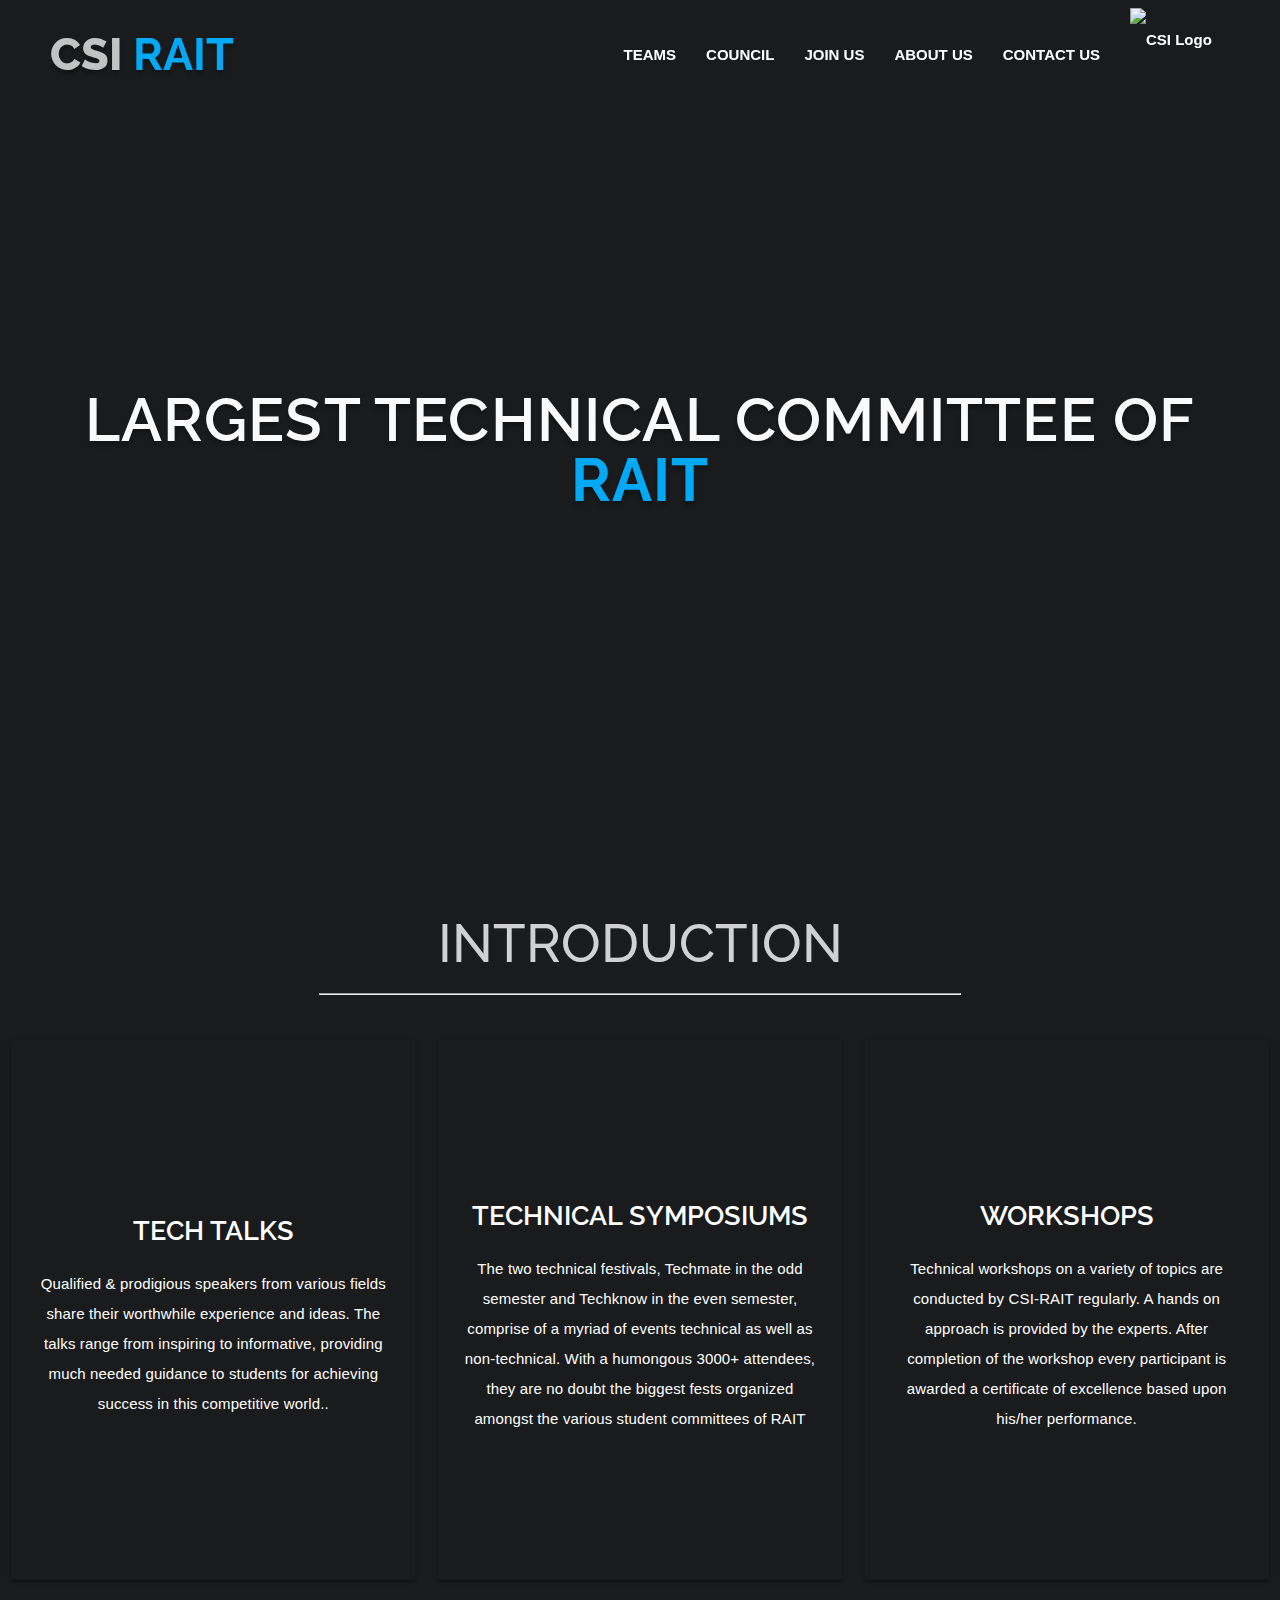
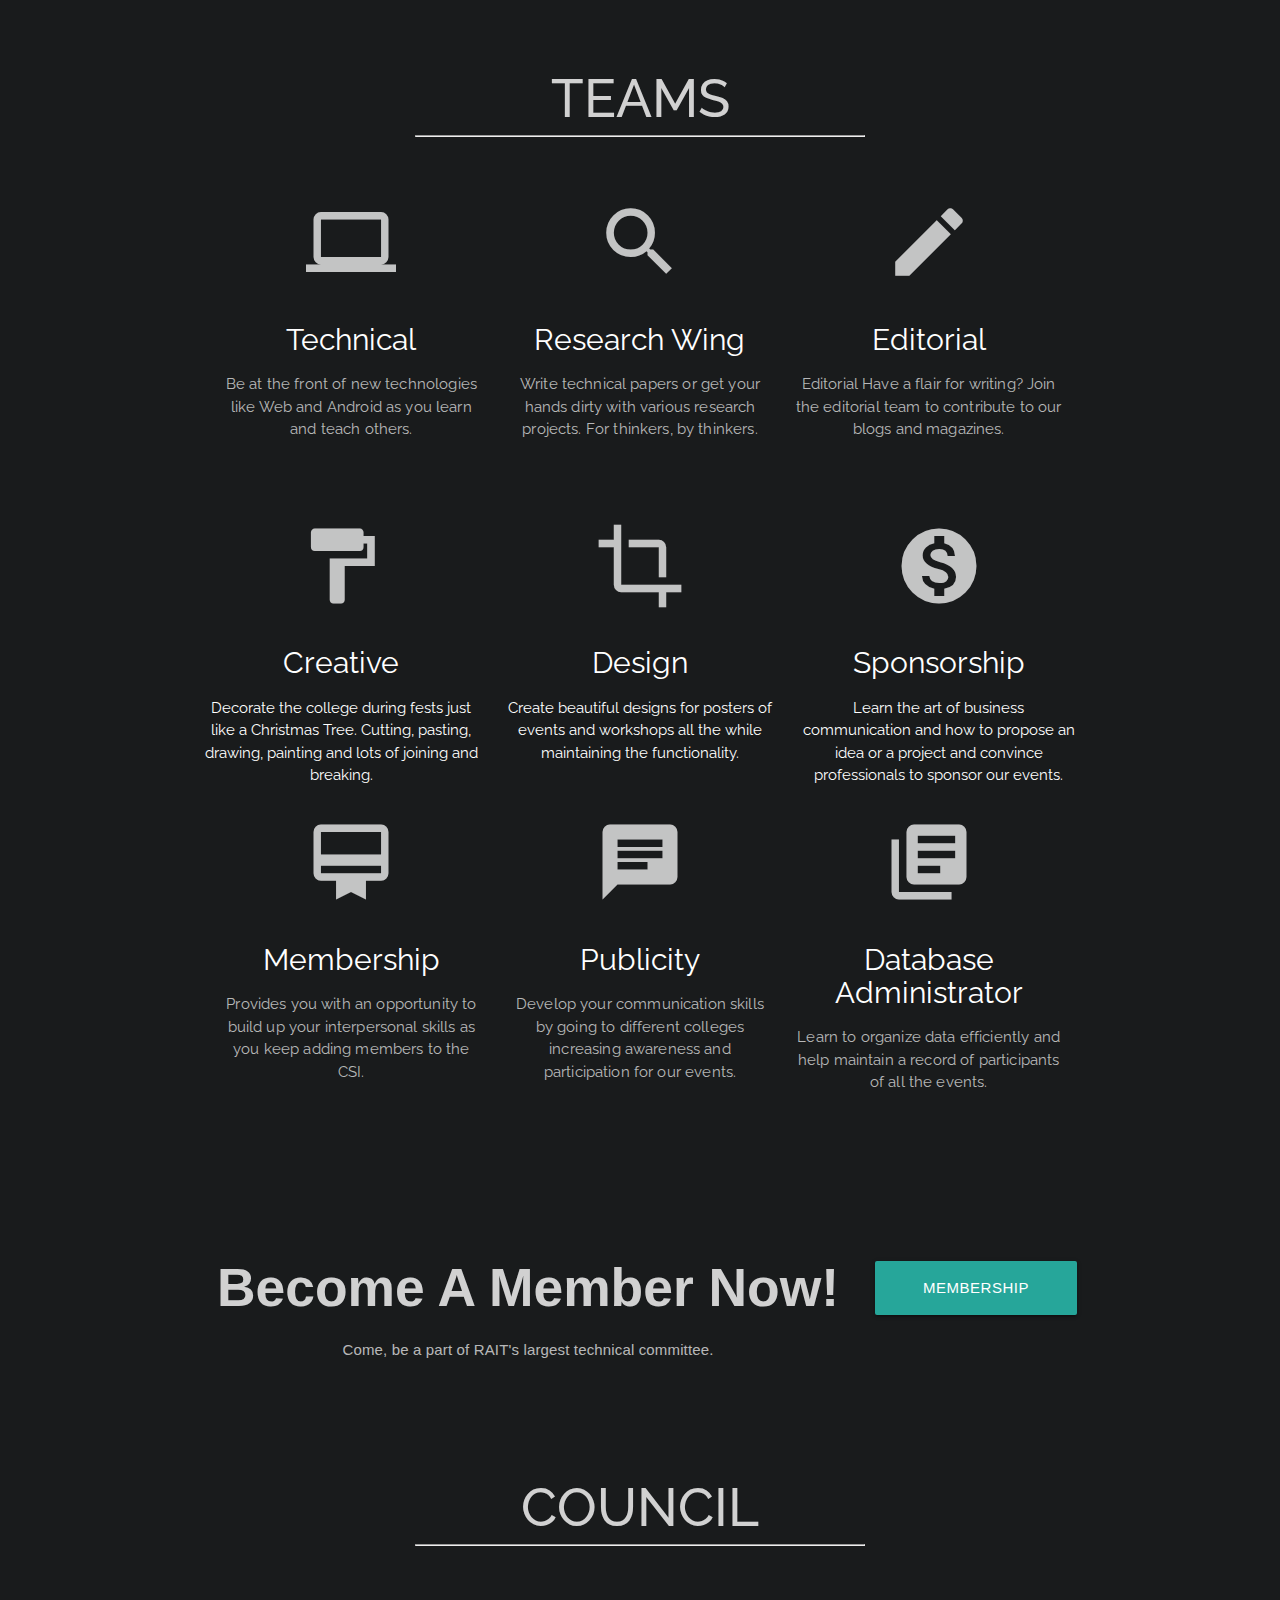
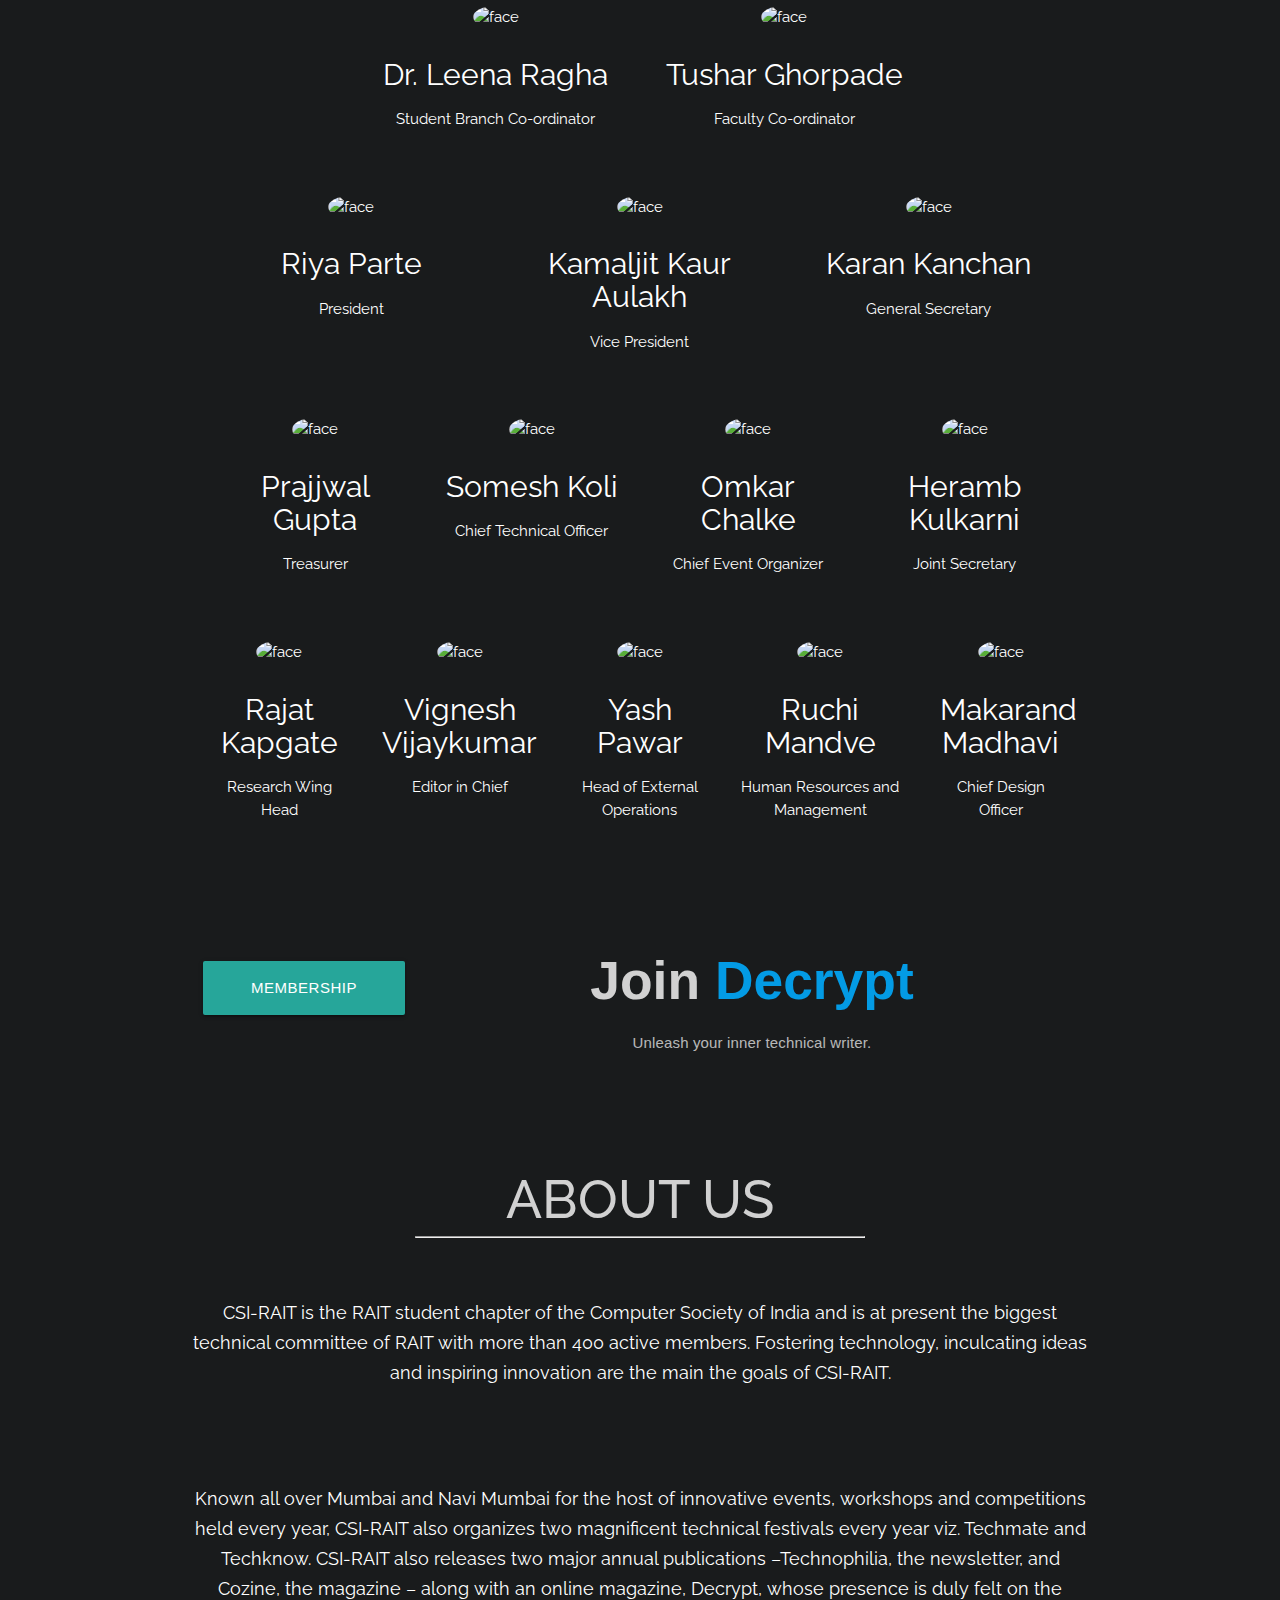
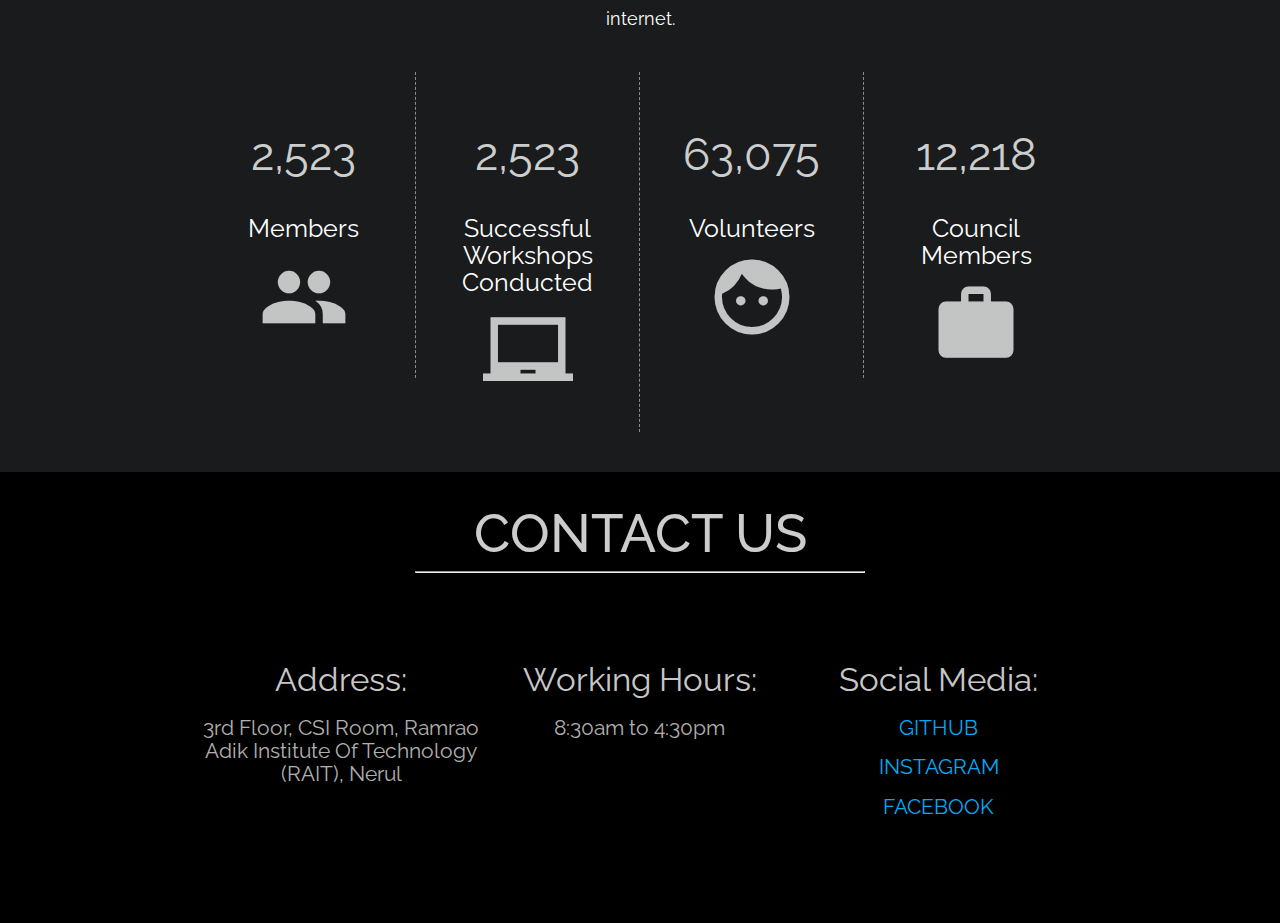
==== public/index.html @ 918a03be "firebase commit" ====
<!DOCTYPE html>
<html lang="en">

<head>
    <meta charset="UTF-8">
    <meta name="viewport" content="width=device-width, initial-scale=1.0">
    <meta http-equiv="X-UA-Compatible" content="ie=edge">
    <meta name="theme-color" content="#191B1C" />
    <title>CSI-RAIT</title>
    <!-- Compiled and minified CSS -->
    <link rel="stylesheet" href="https://cdnjs.cloudflare.com/ajax/libs/materialize/1.0.0/css/materialize.min.css">
    <link href="https://fonts.googleapis.com/css?family=Raleway:300,400,500,600,700,800&display=swap" rel="stylesheet">
    <link rel="stylesheet" href="assets/css/main.css">
    <link href="https://fonts.googleapis.com/icon?family=Material+Icons" rel="stylesheet">
    <link rel="stylesheet" href="https://fonts.googleapis.com/css?family=Tangerine">
</head>

<body>
    <section class="hero valign-wrapper">
        <nav class="navbar">
            <div class="nav-wrapper">
                <a href="#" class="brand-logo">
                    CSI <span class="rait">RAIT</span>
                    <a href="#" data-target="slide-out" class="sidenav-trigger"><i class="material-icons">menu</i></a>                </a>
                <ul id="nav-mobile" class="right hide-on-med-and-down">
                    
                    <li><a href="#TEAMS">TEAMS</a></li>
                    <li><a href="#COUNCIL">COUNCIL</a></li>
                    <li><a href="#MEMBERSHIP">JOIN US</a></li>
                    <li><a href="#ABOUTUS">ABOUT US</a></li>
                    <li><a href="#CONUS">CONTACT US</a></li>
                    
                    <li><a href="#"><img src="https://cdn.discordapp.com/attachments/762682615919542282/762683201515945994/csilogo.png" class="nav-logo responsive-img"
                                alt="CSI Logo"></a></li>
                </ul>
            </div>
        </nav>

        <ul id="slide-out" class="sidenav">
            <li><img class="nav-logo side-logo responsive-img" src="https://cdn.discordapp.com/attachments/762682615919542282/762683201515945994/csilogo.png" alt="csi-logo"></li>
            <li>
                <hr>
            </li>
            <li><a href="#TEAMS">TEAMS</a></li>
            <li><a href="#COUNCIL">COUNCIL</a></li>
            <li><a href="#MEMBERSHIP">JOIN US</a></li>
            <li><a href="#ABOUTUS">ABOUT US</a></li>
            <li><a href="#CONUS">CONTACT US</a></li>
            <li class="nav-footer flow-text center-align">CSI RAIT 2020</li>

        </ul>

        <h1 class="phrase flow-text center-align">LARGEST TECHNICAL COMMITTEE OF <span class="rait">RAIT</span> </h1>
    </section>

    <section class="introduction">
        <div class="row container center-align">
            <h1 class="intro-title">INTRODUCTION</h1>
        </div>
        <hr class="hr">

        <div class="cards">
            <div class="row">
                <div class="col m4 tech-talk">
                    <div class="card darken-1 center-align valign-wrapper">
                        <div class="card-content white-text">
                            <span class="card-title">TECH TALKS</span>
                            <p>Qualified & prodigious speakers from various fields share their worthwhile experience and
                                ideas.
                                The talks range from inspiring to informative, providing much needed guidance to
                                students for
                                achieving success in this competitive world..</p>
                        </div>
                    </div>
                </div>
                <div class="col m4 ts">
                    <div class="card darken-1 center-align valign-wrapper">
                        <div class="card-content white-text">
                            <span class="card-title">TECHNICAL SYMPOSIUMS</span>
                            <p>The two technical festivals, Techmate in the odd semester and Techknow in the even
                                semester,
                                comprise of a myriad of events technical as well as non-technical. With a humongous
                                3000+
                                attendees, they are no doubt the biggest fests organized amongst the various student
                                committees
                                of RAIT</p>
                        </div>
                    </div>
                </div>
                <div class="col m4 workshops">
                    <div class="card darken-1 center-align valign-wrapper">
                        <div class="card-content white-text">
                            <span class="card-title">WORKSHOPS</span>
                            <p>Technical workshops on a variety of topics are conducted by CSI-RAIT regularly. A hands
                                on approach is provided by the experts. After completion of
                                the workshop every participant is awarded a certificate of excellence based upon his/her
                                performance.</p>
                        </div>
                    </div>
                </div>
            </div>
        </div>
    </section>
    <span class="anchor" id="TEAMS"></span>
    <section class="teams">
        <div class="container center-align">
            <h1 class="intro-title"> TEAMS </h1>
            <hr class="hr">

            <div class="row teams-row">
                <div class="col m4 s12 l4">
                    <i class="material-icons large">computer</i>
                    <h3>Technical</h3>
                    <p>Be at the front of new technologies like Web and Android as you learn and teach others.</p>
                </div>
                <div class="col m4 s12 l4">
                    <i class="material-icons large">search</i>
                    <h3>Research Wing</h3>
                    <p>Write technical papers or get your hands dirty with various research projects. For thinkers, by
                        thinkers.</p>
                </div>
                <div class="col m4 s12 l4">
                    <i class="material-icons large">mode_edit</i>
                    <h3>Editorial</h3>
                    <p>Editorial Have a flair for writing? Join the editorial team to contribute to our blogs and
                        magazines.</p>
                </div>
            </div>

            <div class="row">
                <div class="col m4 s12 l4">
                    <i class="material-icons large">format_paint</i>
                    <h3>Creative</h3>
                    Decorate the college during fests just like a Christmas Tree. Cutting, pasting, drawing,
                    painting and lots of joining and breaking.
                </div>
                <div class="col m4 s12 l4">
                    <i class="material-icons large">crop</i>
                    <h3>Design</h3>
                    Create beautiful designs for posters of events and workshops all the while maintaining the
                    functionality.
                </div>
                <div class="col m4 s12 l4">
                    <i class="material-icons large">monetization_on</i>
                    <h3>Sponsorship</h3>
                    Learn the art of business communication and how to propose an idea or a project and convince
                    professionals to sponsor our events.
                </div>
                <div class="row teams-row">
                    <div class="col m4 s12 l4">
                        <i class="material-icons large">card_membership</i>
                        <h3>Membership</h3>
                        <p>Provides you with an opportunity to build up your interpersonal skills as you keep adding
                            members to the CSI.</p>
                    </div>
                    <div class="col m4 s12 l4">
                        <i class="material-icons large">chat</i>
                        <h3>Publicity</h3>
                        <p>Develop your communication skills by going to different colleges increasing awareness and
                            participation for our events.</p>
                    </div>
                    <div class="col m4 s12 l4">
                        <i class="material-icons large">library_books</i>
                        <h3>Database Administrator</h3>
                        <p>Learn to organize data efficiently and help maintain a record of participants of all the
                            events.</p>
                    </div>
                </div>
            </div>
    </section>

    <!--------------------------------------MEMBERSHIP CTA-------------------------------------------->
    <span class="anchor" id="MEMBERSHIP" ></span>
    <section class="cta">
        
            <div class="container center-align">
                <div class="row row-cta">
                    <div class="col m9 l9 s12">
                        <h2>Become A Member Now!</h2>
                        <p>Come, be a part of RAIT's largest technical committee.</p>
                    </div>
                    <div class="col m3 l3 s12 elem">
                        <a class="waves-effect waves-light btn-large" href="https://forms.gle/fh2QXAvHXLKV5W518">Membership Form</a>
                    </div>
                </div>
            </div>

    </section>
    <span class="anchor" id="COUNCIL" ></span>
        <section  class="council center-align">
            <h1 class="intro-title">COUNCIL</h1>

            <div class="container">
                <hr class="hr">

                <div class="row teams-row">
                    <div class="col m4 l4 s12 offset-m2 offset-l2">
                        <img src="https://cdn.discordapp.com/attachments/762682615919542282/762682730286153769/HOD.jpg" alt="face" srcset="" class="face-pic">
                        <h3>Dr. Leena Ragha</h3>
                        Student Branch Co-ordinator
                    </div>
                    <div class="col m4 l4 s12">
                        <img src="https://cdn.discordapp.com/attachments/762682615919542282/762682715467284480/FC.jpg" alt="face" srcset="" class="face-pic">
                        <h3>Tushar Ghorpade</h3>
                        Faculty Co-ordinator
                    </div>

                </div>

                <div class="row teams-row">
                    <div class="col m4 l4 s12 ">
                        <img src="https://cdn.discordapp.com/attachments/762682615919542282/762682677136326696/Riya.jpg" alt="face" srcset="" class="face-pic">
                        <h3>Riya Parte</h3>
                        President
                    </div>
                    <div class="col m4 l4 s12 ">
                        <img src="https://cdn.discordapp.com/attachments/762682615919542282/762682732081446922/Kamaljit.JPG" alt="face" srcset="" class="face-pic">
                        <h3>Kamaljit Kaur Aulakh</h3>
                        Vice President 
                    </div>
                    <div class="col m4 l4 s12 ">
                        <img src="https://cdn.discordapp.com/attachments/762682615919542282/762682734127742996/Karan.jpg" alt="face" srcset="" class="face-pic">
                        <h3>Karan Kanchan</h3>
                        General Secretary
                    </div>
                </div>


                <div class="row teams-row">

                    <div class="col m3 l3 s12"><img src="https://cdn.discordapp.com/attachments/762682615919542282/762682672710549545/Prajjwal.png" alt="face" srcset=""
                            class="face-pic">
                        <h3>Prajjwal Gupta</h3>
                        Treasurer
                    </div>
                    <div class="col m3 l3 s12"><img src="https://cdn.discordapp.com/attachments/762682615919542282/762682681032835152/Somesh_Koli.JPG" alt="face" srcset=""
                            class="face-pic">
                        <h3>Somesh Koli</h3>
                        Chief Technical Officer
                    </div>
                    <div class="col m3 l3 s12"><img src="https://cdn.discordapp.com/attachments/762682615919542282/762682740587364382/Omkar_Chalke.jpeg" alt="face" srcset=""
                            class="face-pic">
                        <h3>Omkar Chalke</h3>
                        Chief Event Organizer 
                    </div>
                    <div class="col m3 l3 s12"><img src="https://cdn.discordapp.com/attachments/762682615919542282/762682727178567690/Heramb.PNG" alt="face" srcset=""
                            class="face-pic">
                        <h3>Heramb Kulkarni</h3>
                        Joint Secretary
                    </div>
                </div>
                <div class="row teams-row last">
                        <div class="col m2 l2 s12"><img src="https://cdn.discordapp.com/attachments/762682615919542282/762682675609337926/rajat.png" alt="face" srcset=""
                            class="face-pic">
                        <h3>Rajat Kapgate</h3>
                                Research Wing Head 
                    </div>

                        <div class="col m3 l3 s12"><img src="https://cdn.discordapp.com/attachments/762682615919542282/762682683687829534/vignesh.jpeg" alt="face" srcset=""
                                class="face-pic">
                            <h3>Vignesh Vijaykumar</h3>
                            Editor in Chief 
                        </div>
                        <div class="col m2 l2 s12"><img src="https://cdn.discordapp.com/attachments/762682615919542282/762682686166794270/Yash.JPG" alt="face" srcset=""
                                class="face-pic">
                            <h3>Yash Pawar</h3>
                            Head of External Operations
                        </div>
                        <div class="col m3 l3 s12"><img src="https://cdn.discordapp.com/attachments/762682615919542282/762682679547920394/Ruchi.jpg" alt="face" srcset=""
                                class="face-pic">
                            <h3>Ruchi Mandve</h3>
                            Human Resources and Management 
                        </div>
                        <div class="col m2 l2 s12"><img src="https://cdn.discordapp.com/attachments/762682615919542282/762682740348682250/Makarand.png" alt="face" srcset=""
                                class="face-pic">
                            <h3>Makarand Madhavi</h3>
                            Chief Design Officer 
                        </div>
                    </div>
            </div>
        </section>
    <!---------------------DECRYPT CTA--------------------->
    <section class="cta">
        <div class="container center-align">
            <div class="row row-cta">
                <div class="col m3 l3 s12 elem2">
                    <a href="https://forms.gle/wHhBLtYkVBdtsEia7" class="waves-effect waves-light btn-large">Membership Form</a>
                </div>
                <div class="col m9 l9 s12">
                    <h2>Join <span class="rait"><a href="http://decrypt.co.in/">Decrypt</a></span></h2>
                    <p>Unleash your inner technical writer.</p>
                </div>

            </div>
        </div>

    </section>
    <span class="anchor" id="ABOUTUS" ></span>
    <section class="about center-align">
        <div class="container">
            <h1 class="intro-title">ABOUT US</h1>
            <hr class="hr">
            <div class="row">
                <div class="about-text">
                    <p>
                        CSI-RAIT is the RAIT student chapter of the Computer Society of India and is at present the
                        biggest technical committee of RAIT with more than 400 active members. Fostering technology,
                        inculcating ideas and inspiring innovation are the main the goals of CSI-RAIT.
                    </p>
                    <br>
                    <br>
                    <p>
                        Known all over Mumbai and Navi Mumbai for the host of innovative events, workshops and
                        competitions held every year, CSI-RAIT also organizes two magnificent technical festivals every
                        year viz. Techmate and Techknow. CSI-RAIT also releases two major annual publications
                        –Technophilia, the newsletter, and Cozine, the magazine – along with an online magazine,
                        Decrypt, whose presence is duly felt on the internet.


                    </p>
                </div>
            </div>

            <div class="row">
                <div class="count-container">
                    <div class="row">
                        <div class="col s12 m3 l3 ele">
                            <h1><span class="counter">2,523</span></h1>
                            <h5>Members</h5>
                            <i class="material-icons large">people</i>
                        </div>
                        <div class="col s12 m3 l3 ele">
                            <h1><span class="counter">2,523</span></h1>
                            <h5>Successful Workshops Conducted</h5>
                            <i class="material-icons large">laptop_chromebook</i>
                        </div>
                        <div class="col s12 m3 l3 ele">
                            <h1><span class="counter">63,075</span></h1>
                            <h5>Volunteers</h5>
                            <i class="material-icons large">face</i>
                        </div>
                        <div class="col s12 m3 l3 ele">
                            <h1><span class="counter">12,218</span></h1>
                            <h5>Council Members</h5>
                            <i class="material-icons large">work</i>
                        </div>
                    </div>
                </div>
            </div>
        </div>
    </section>
    <span class="anchor" id="CONUS" ></span>
    <section class="footer center-align">
        <div class="container">
            <h1 class="intro-title">CONTACT US</h1>
            <hr class="hr">
            <div class="row">
                <div class="col m4 l4 s12">
                    <div class="footer-text">
                        <h3>Address:</h3>
                        <h5>3rd Floor, CSI Room, Ramrao Adik Institute Of Technology (RAIT), Nerul</h5>
                    </div>
                </div>
                <div class="col m4 l4 s12">
                    <div class="footer-text">
                        <h3>Working Hours:</h3>
                        <h5>8:30am to 4:30pm</h5>
                    </div>
                </div>
                <div class="col m4 l4 s12">
                    <div class="footer-text">
                        <h3>Social Media:</h3>
                        <h5><a href="https://github.com/csi-rait">Github</h5>
                        <h5><a href="https://www.instagram.com/csi.rait/">Instagram</a></h5>
                        <h5><a href="https://www.facebook.com/csirait.official/">Facebook</a></h5>

                    </div>
                </div>
            </div>
        </div>

    </section>







    <!-- jQuery -->
    <script
    src="https://code.jquery.com/jquery-3.4.1.min.js"
    integrity="sha256-CSXorXvZcTkaix6Yvo6HppcZGetbYMGWSFlBw8HfCJo="
    crossorigin="anonymous"></script>

    <!-- Compiled and minified JavaScript -->
    <script src="https://cdnjs.cloudflare.com/ajax/libs/materialize/1.0.0/js/materialize.min.js"></script>

    <!-- <script src="//cdnjs.cloudflare.com/ajax/libs/waypoints/2.0.3/waypoints.min.js"></script> -->
    <!-- <script src="./assets/js/jquery.counterup.min.js"></script> -->


    <script type="text/javascript">
        $(document).ready(function () {
            $('.sidenav').sidenav();
        });
        $(document).scroll(function () {
            var $nav = $(".navbar");
            $nav.toggleClass('nav-scrolled', $(this).scrollTop() > $nav.height());
            $(".nav-logo").toggleClass('hidden', $(this).scrollTop() > $nav.height());
            
        });
    </script>
<!-- 
    <script>
        $('.counter').counterUp({
            delay: 10,
            time: 2000
        });
        $('.counter').addClass('animated fadeInDownBig');
        $('h5').addClass('animated fadeIn');
    </script> -->
</body>

</html>
---- public/assets/css/main.css ----
html,
body {
    margin: 0;
    padding: 0;
    height: 100vh;
    background: #191B1C;
}
::-webkit-scrollbar {
    width: 0px;  /* Remove scrollbar space */
    background: transparent;  /* Optional: just make scrollbar invisible */
}
/* ###################### HERO ######################### */
.hero {
    height: 100vh;
    background: url("https://media.discordapp.net/attachments/762682615919542282/762682731653496862/hero.webp?width=1204&height=677") no-repeat center center fixed;
    -webkit-background-size: cover;
    -moz-background-size: cover;
    -o-background-size: cover;
    background-size: cover;
}

.navbar {
    background: rgba(0, 0, 0, 0);
    color: white;
    box-shadow: none;
    padding: 1.5rem 2rem;
    z-index: 2;
}
.nav-logo {
    width: 7rem;
    margin-top: -1rem;
    transition: .5s;
    opacity: 1;
    display: block;
}
.hidden{
    opacity: 0;
    transition: .5s;
}

nav ul a {
    font-weight: 600;
}

.brand-logo {
    font-family: Raleway;
    font-size: 3rem !important;
    font-style: normal;
    font-weight: 800;
    font-size: 5rem;
    line-height: 5.6rem;
    color: rgba(255, 255, 255, 0.74) !important;
    text-shadow: 0px 4px 4px rgba(0, 0, 0, 0.25);
    height: 5rem;
    position: relative;
    top: -10px;
    margin-left: 20px;
}

.rait {
    color: #03a9f4;
}

.phrase {
    margin: 0 auto;
    font-family: Raleway;
    font-style: normal;
    font-weight: 600;
    font-size: 4rem;
    max-width: 1220px;
    width: 95%;
    line-height: 4rem;
    text-align: center;
    letter-spacing: 0.02em;
    color: #FAFAFA;
    text-shadow: 0px 4px 4px rgba(0, 0, 0, 0.25);
}

.rait {
    color: #03a9f4;
    font-weight: 700;
}

nav {
    position: fixed;
    top: 0
}

.nav-scrolled {
    background: rgba(0, 0, 0, 0.9);
    height: 6rem;
}

.anchor {
    display: block;
    height:78px;
    margin-top:-78px;
    visibility: hidden;
}
/* ##################### INTRODUCTION ######################## */
.introduction {
    color: white;
}

.intro-title {
    display: inline-block;
    color: rgba(255, 255, 255, 0.8);
    margin: 0 auto;
    margin-top: 1rem;
    font-size: 3.5rem;
    font-family: Raleway;
    font-weight: 500;
}

.hr {
    width: 50%;
}

.cards {
    margin: 3rem 0;
    width: 100%;
}

.card {
    margin: 0;
    padding: 0;
    width: 100%;
    height: 60vh;
    background: rgba(0, 0, 0, 0);
}

.card-title {
    font-family: Raleway;
    font-style: normal;
    font-weight: 600 !important;
    font-size: 1.8rem !important;
    line-height: 28px;
    text-transform: uppercase;
    line-height: 4rem !important;
}

.card .card-content p {
    line-height: 2rem;
    letter-spacing: 0.01rem;
}

.container>hr {
    margin-bottom: 4rem;
}

.cta {

    background-image: url("https://cdn.discordapp.com/attachments/762682615919542282/762683252338720848/banner.webp");
    background-repeat: no-repeat;
    background-size: cover;
    height: 25vh;
    margin-bottom: 3rem;
}
.row-cta h2{
    font-weight: 600;
}

.elem{
    margin-top: 2.5rem;
}
.elem2{
    margin-top: 3rem;
}

.row-cta {
    padding-top: 2rem;
    color: rgba(255, 255, 255, 0.8);
}



.material-icons {
    color: rgba(255, 255, 255, 0.74);
}

.nav-footer {
    position: fixed;
    top: 90vh;
    font-family: Raleway;
    font-size: 1rem;
    color: rgba(255, 255, 255, 0.25);
    padding: 2rem;
}

nav i.material-icons {
    font-size: 32px;
    color: rgba(255, 255, 255, 0.8);
}

.col>p {
    color: rgba(255, 255, 255, 0.7);
    line-height: 1.5rem;
    letter-spacing: 0.01rem;
}

h3 {
    color: white;
}

.sidenav {
    background: #191B1C;

}

.sidenav li>a {
    color: #FAFAFA;
    font-size: 1.2rem;
    font-family: Raleway;
    padding: 10px 2.5rem 20px;
}

.side-logo {
    margin: 2rem 6rem 0;
}

.teams-row {
    padding: 0 1rem 3rem;
}

.tech-talk {
    background: url("https://cdn.discordapp.com/attachments/762682615919542282/762682683465662464/techtalk.webp")
}

.ts {
    background: url("https://cdn.discordapp.com/attachments/762682615919542282/762682681573900318/techsympo.webp")
}

.workshops {
    background: url("https://cdn.discordapp.com/attachments/762682615919542282/762682684786737172/workshop.webp")
}
.nav-logo-small{
    width:50px
}
@media only screen and (max-width: 600px) {
    .about-text>p {
        font-size: 1rem;
        line-height: 2rem;
        padding: 0 0.5rem;
    }

    .counter {
        font-size: 3.2rem;
    }

    .col>h5 {
        font-size: 1.5rem;
    }
    .elem {
        margin-top: -2rem
    }
    .elem2{
        margin-top: 0;
    }

    .row-cta>div>h2 {
        font-size: 1.5rem;
        margin: 0;
    }

    .row-cta>div {
        padding-bottom: 0;
    }

    .btn-large {
        font-size: 0.8rem;
        padding: 0 1rem;
        height: 3.5rem;
    }

    .footer-text>h3 {
        font-size: 2rem !important;
    }

    .footer-text>h5 {
        font-size: 1.1rem !important;
    }

    .intro-title {
        font-size: 2rem;
        /* padding-left: 7vh; */
    }

    i.large {
        font-size: 5rem;
    }

    .brand-logo {
        font-size: 2.2rem !important;
        top: -20px;
        margin-left: 5px;
    }

    .phrase {
        font-size: 2.5rem;
    }

    .teams {
        background: #191B1C;
        /* height: 100vh; */
        color: white;
        font-family: Raleway;
        font-style: normal;
    }

    .nav-scrolled {
        height: 5.2rem;
    }

    .col {
        padding-bottom: 2rem !important;
    }

    .col>h3 {
        font-size: 2rem;
    }

    .col>p{
        font-size: 1rem;
    }
    .cta {
        height: 30vh;
    }

    .teams {
        background: #191B1C;
        /* height: 100vh; */
        color: white;
        font-family: Raleway;
        font-style: normal;
    }

    .teams-row {
        padding-bottom: 1rem;
    }

    .container>h1 {
        /* text-align: center; */
        color: rgba(255, 255, 255, 0.8);
    }

    .intro-text {
        text-align: center;
    }

    /* 
.padding {
    padding-top: 8vh;

} */

    nav .sidenav-trigger {
        top: -10px;
        margin: 0;
    }

    .nav-scrolled {
        height: 5.2rem;
    }

    .council {
        background: #191B1C;
        /* height: 100vh; */
        color: white;
        font-family: Raleway;
        font-style: normal;
    }

    .face-pic {
        border-radius: 50%;
    }
}
.teams {
    background: #191B1C;
    /* height: 100vh; */
    color: white;
    font-family: Raleway;
    font-style: normal;
}

.nav-scrolled {
    height: 5.2rem;
}

.col {
    padding-bottom: 2rem !important;
}

.col>h3 {
    font-size: 2rem;
}

.col>p {
    font-size: 1rem;
}

.teams {
    background: #191B1C;
    /* height: 100vh; */
    color: white;
    font-family: Raleway;
    font-style: normal;
}

.teams-row {
    padding-bottom: 1rem;
}

/* .container>h1 {
    /* text-align: center; 
color: rgba(255, 255, 255, 0.8);
font-weight: 500;
font-size: 3.5rem;
}

*/ .intro-text {
    text-align: center;
}

/* 
.padding {
    padding-top: 8vh;

} */

nav .sidenav-trigger {
    top: -10px;
    margin: 0;
}

.nav-scrolled {
    height: 5.2rem;
}

.council {
    background: #191B1C;
    /* height: 100vh; */
    color: white;
    font-family: Raleway;
    font-style: normal;
}

.face-pic {
    border-radius: 50%;
}

.about {
    background: #191B1C;
    /* height: 100vh; */
    color: white;
    font-family: Raleway;
    font-style: normal;
}

.about-text {
    font-size: 1.2rem;
    line-height: 2rem;
}

.ele {
    text-align: center;
    padding-bottom: 50px;
    border-right: 1px dashed rgba(255, 255, 255, 0.5);
}

.ele:last-child {
    border-right: 0px solid white;
}

.counter {
    color: rgba(255, 255, 255, 0.8);
    animation-duration: 1s;
    animation-delay: 0s;
    font-size: 3rem;
}

/* i {
    font-size: 20px !Important;
  } */

@media (max-width: 991px) {
    .ele {
        border-right: 0px dashed white;
        border-bottom: 1px dashed white;
        width: 50%;
        margin: auto auto;
    }

    .ele:last-child {
        border-bottom: 0px dashed white;
    }
}

.footer {
    background: black;
    /* height: 50vh; */
    color: white;
    font-family: Raleway;
    font-style: normal;
    padding-top: 2vh;
    padding-bottom: 5vh;
}

.footer-text {
    text-align: center;
}

.footer-text a {
    color: #03a9f4;
    text-transform: uppercase;
}

.footer-text>h3 {
    font-size: 2.2rem;
    color: rgba(255, 255, 255, 0.8)
}

.footer-text>h5 {
    color: rgba(255, 255, 255, 0.7);
    font-size: 1.4rem;
}
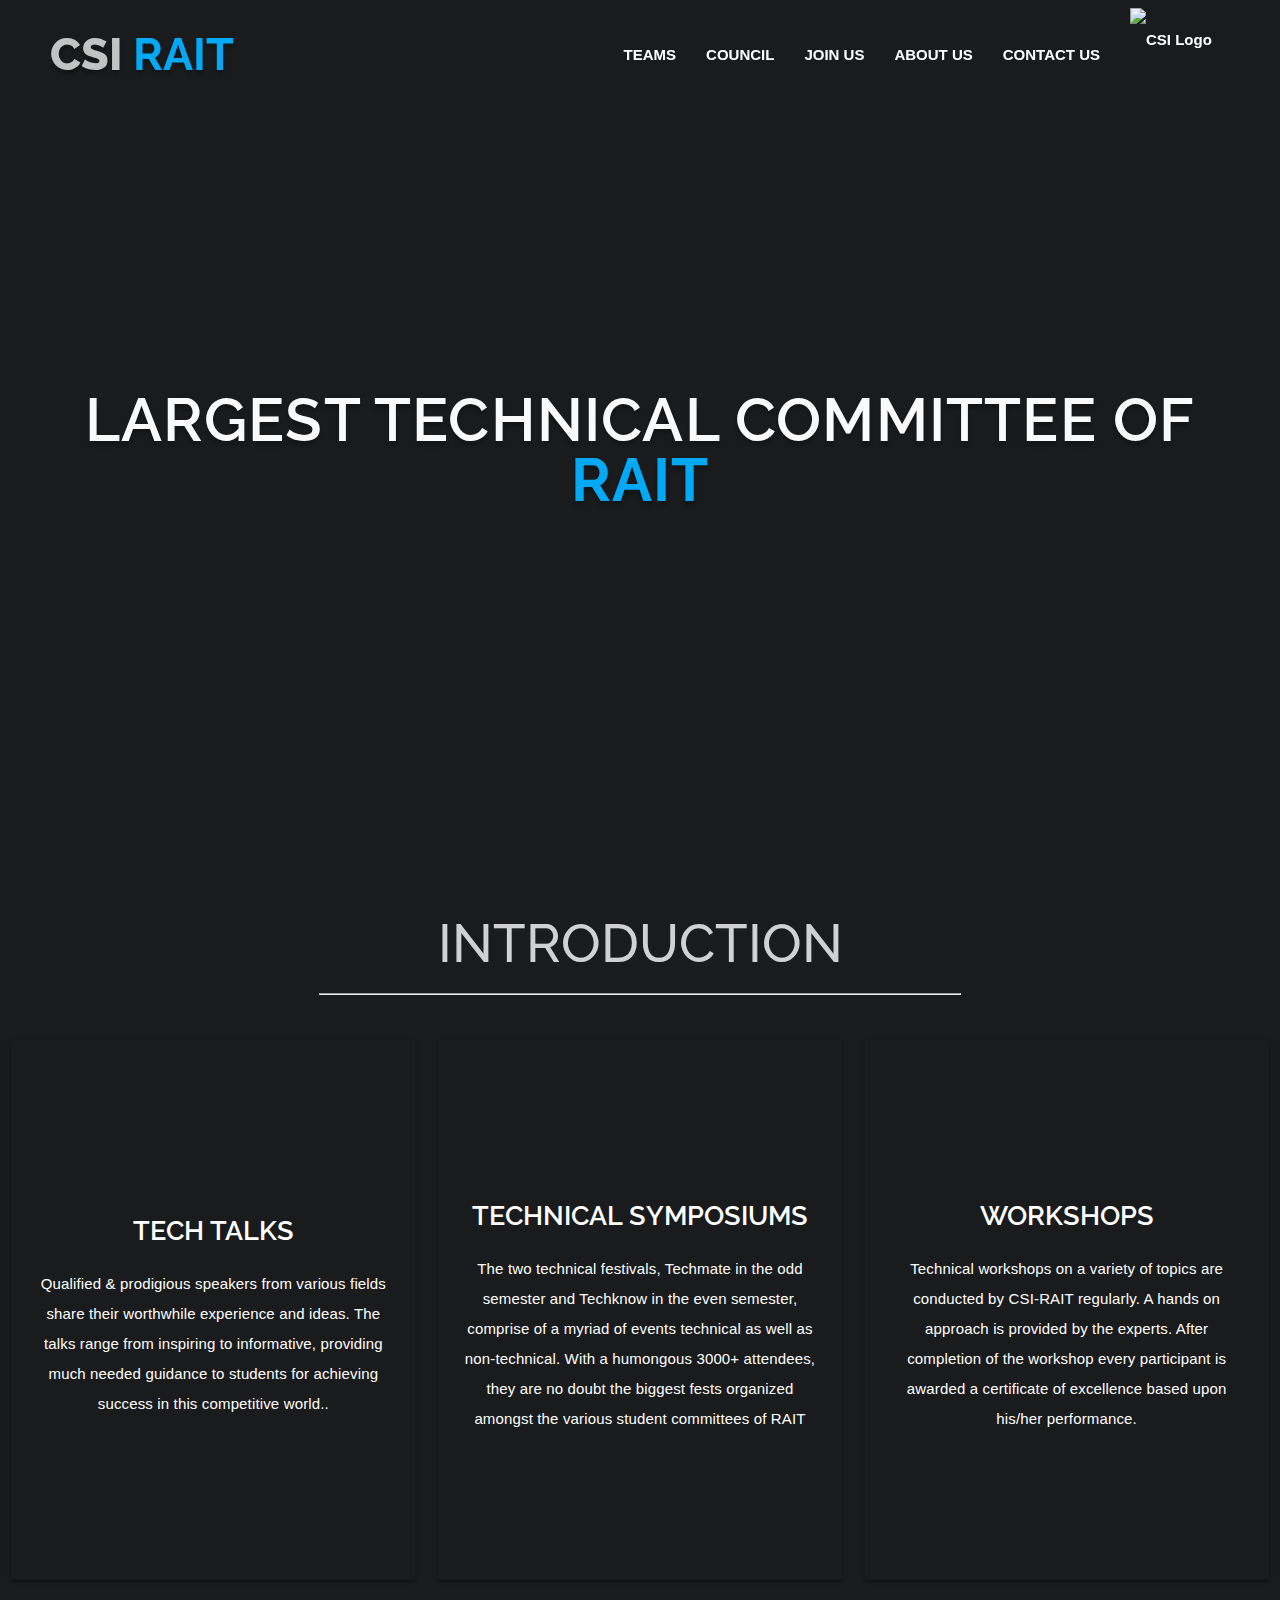
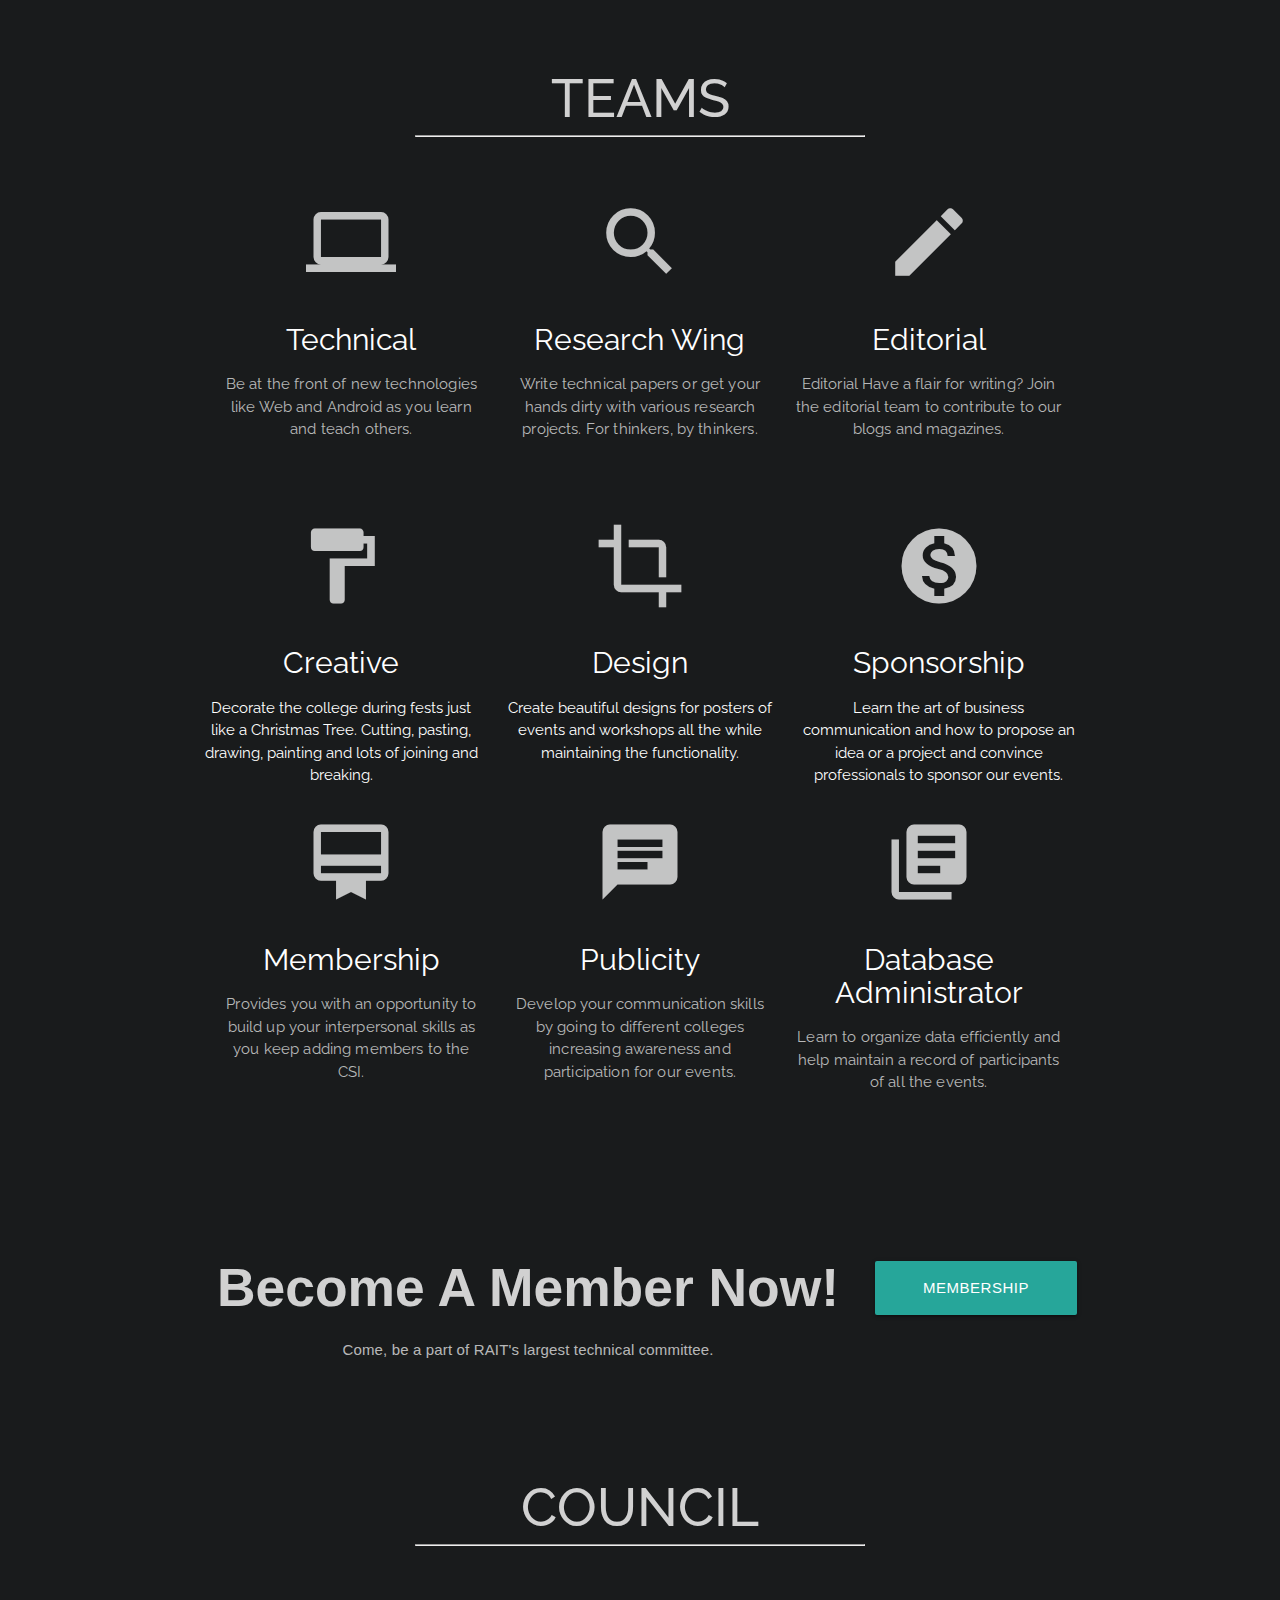
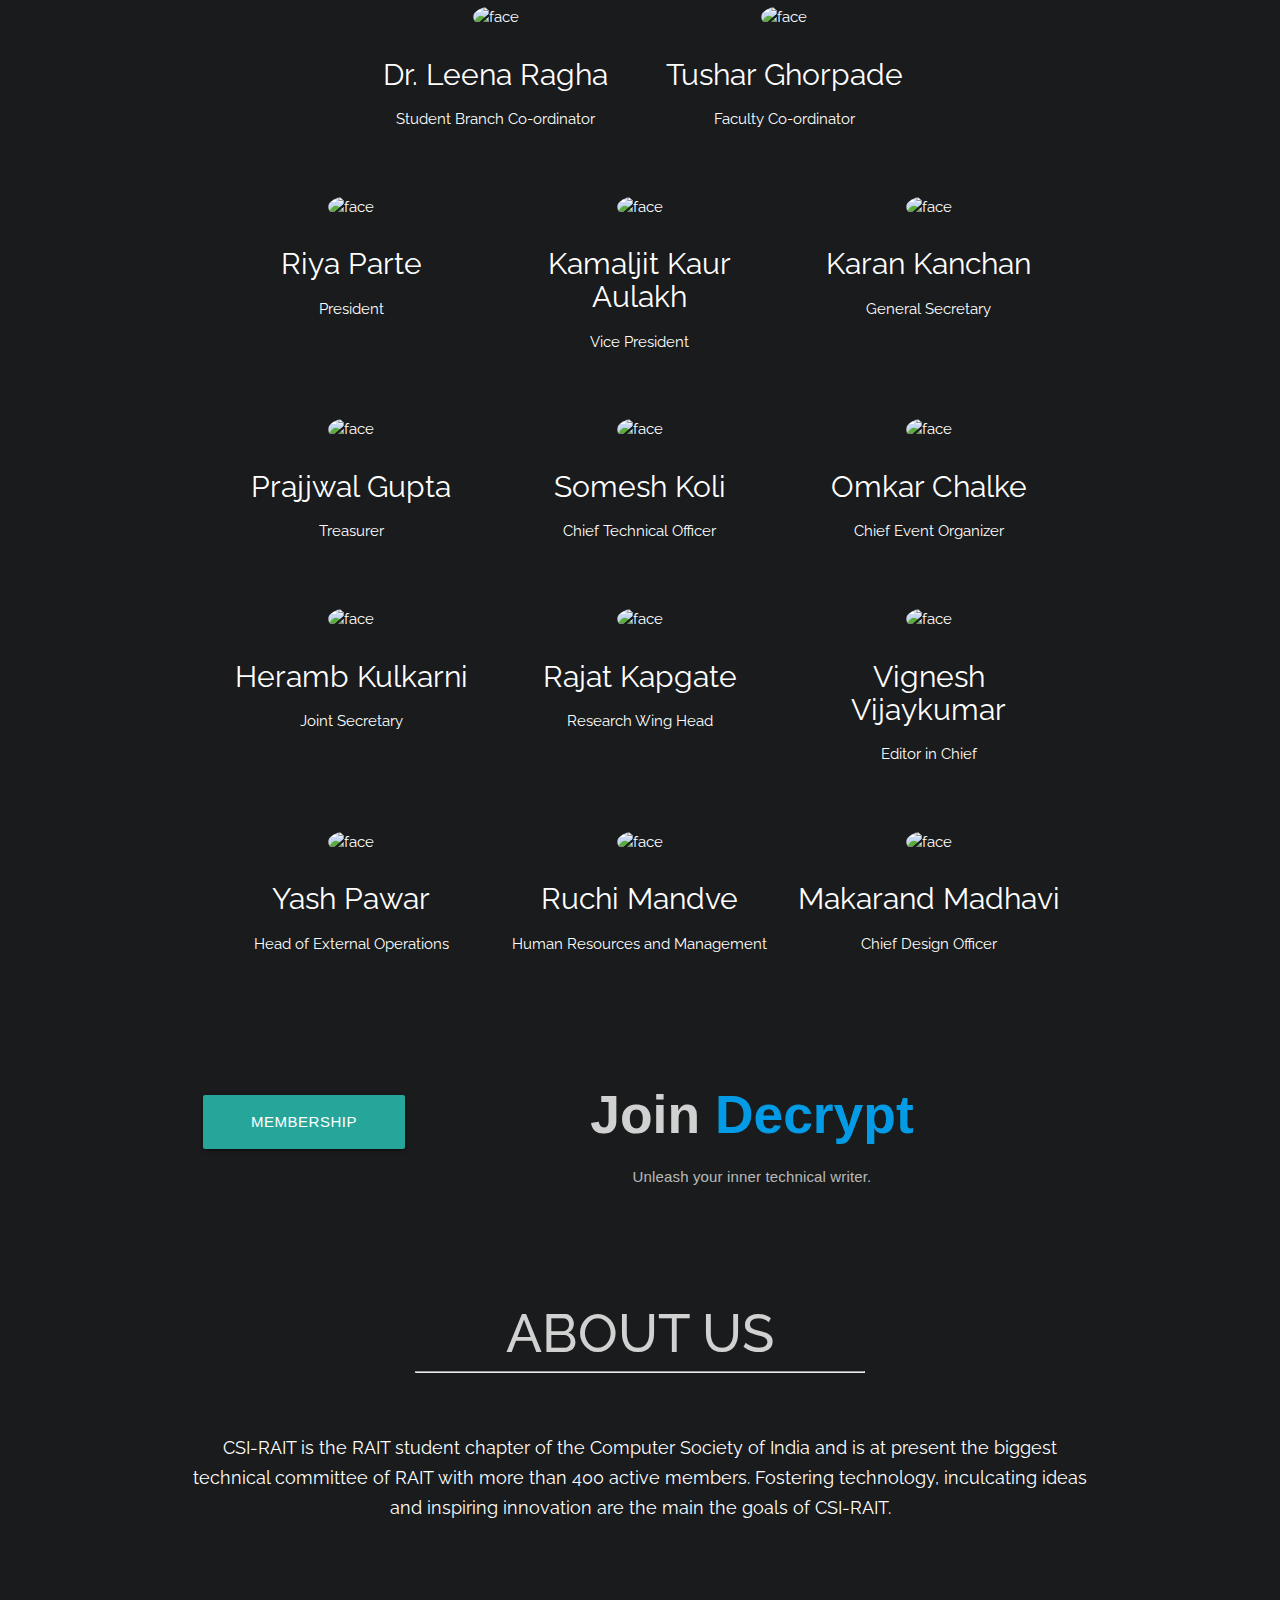
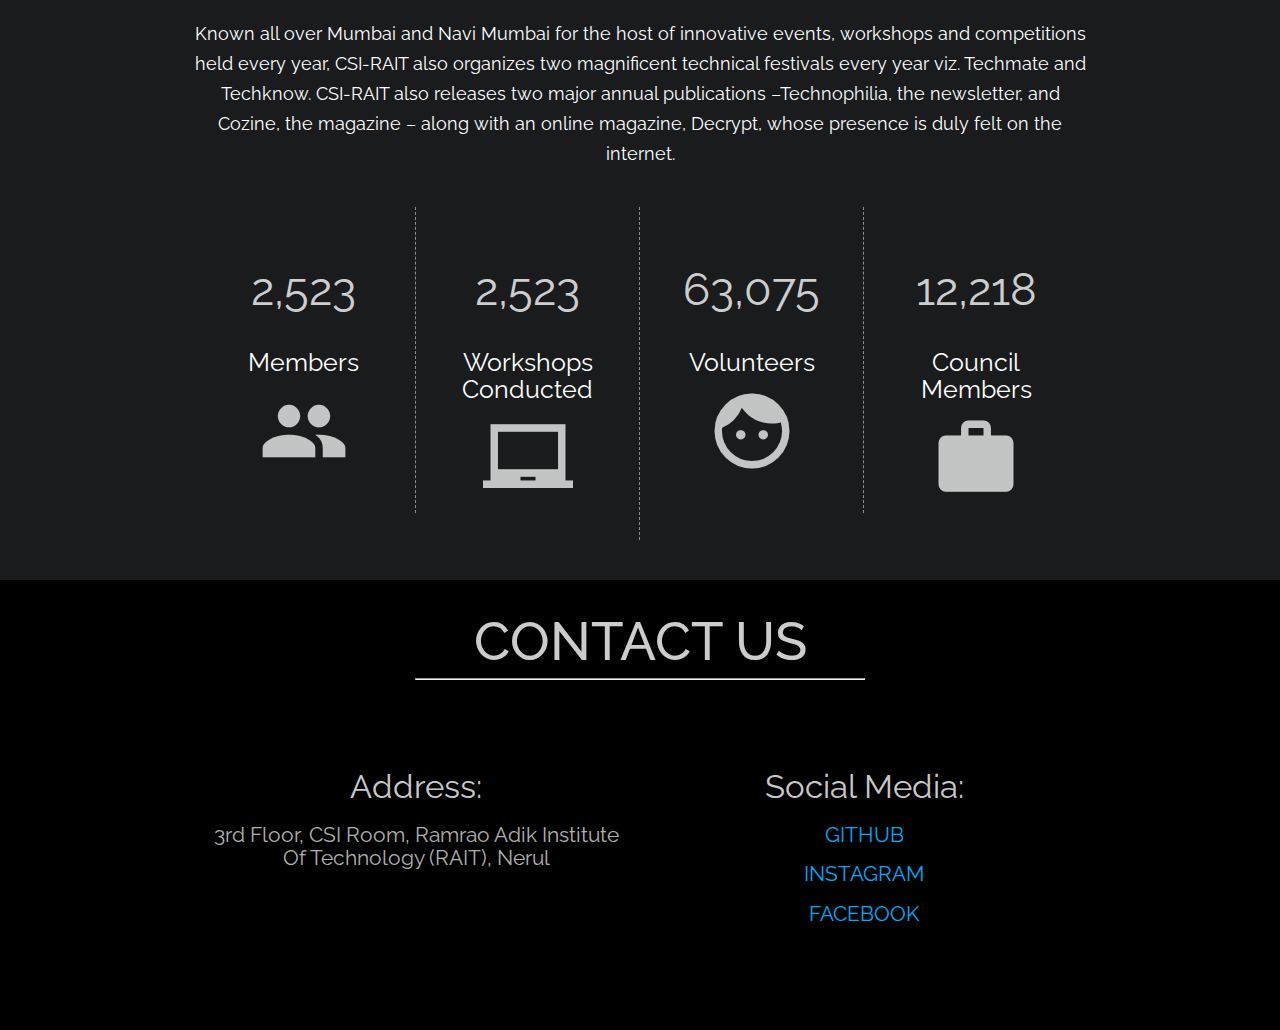
==== commit 1499dd8a: "Merge pull request #2 from Fayyr/master" ====
--- a/public/index.html
+++ b/public/index.html
@@ -9,6 +9,7 @@
     <title>CSI-RAIT</title>
     <!-- Compiled and minified CSS -->
     <link rel="stylesheet" href="https://cdnjs.cloudflare.com/ajax/libs/materialize/1.0.0/css/materialize.min.css">
+
     <link href="https://fonts.googleapis.com/css?family=Raleway:300,400,500,600,700,800&display=swap" rel="stylesheet">
     <link rel="stylesheet" href="assets/css/main.css">
     <link href="https://fonts.googleapis.com/icon?family=Material+Icons" rel="stylesheet">
@@ -21,7 +22,7 @@
             <div class="nav-wrapper">
                 <a href="#" class="brand-logo">
                     CSI <span class="rait">RAIT</span>
-                    <a href="#" data-target="slide-out" class="sidenav-trigger"><i class="material-icons">menu</i></a>                </a>
+                    <a href="#" data-target="slide-out" class="sidenav-trigger"><i class="material-icons">menu</i></a>
                 <ul id="nav-mobile" class="right hide-on-med-and-down">
                     
                     <li><a href="#TEAMS">TEAMS</a></li>
@@ -29,7 +30,6 @@
                     <li><a href="#MEMBERSHIP">JOIN US</a></li>
                     <li><a href="#ABOUTUS">ABOUT US</a></li>
                     <li><a href="#CONUS">CONTACT US</a></li>
-                    
                     <li><a href="#"><img src="https://cdn.discordapp.com/attachments/762682615919542282/762683201515945994/csilogo.png" class="nav-logo responsive-img"
                                 alt="CSI Logo"></a></li>
                 </ul>
@@ -224,20 +224,82 @@
                         General Secretary
                     </div>
                 </div>
-
-
-                <div class="row teams-row">
-
-                    <div class="col m3 l3 s12"><img src="https://cdn.discordapp.com/attachments/762682615919542282/762682672710549545/Prajjwal.png" alt="face" srcset=""
+                
+                <div class="row teams-row">
+                    <div class="col m4 l4 s12 ">
+                        <img src="https://cdn.discordapp.com/attachments/762682615919542282/762682672710549545/Prajjwal.png" alt="face" srcset=""
                             class="face-pic">
                         <h3>Prajjwal Gupta</h3>
                         Treasurer
                     </div>
-                    <div class="col m3 l3 s12"><img src="https://cdn.discordapp.com/attachments/762682615919542282/762682681032835152/Somesh_Koli.JPG" alt="face" srcset=""
+                    <div class="col m4 l4 s12 ">
+                        <img src="https://cdn.discordapp.com/attachments/762682615919542282/762682681032835152/Somesh_Koli.JPG" alt="face" srcset=""
                             class="face-pic">
                         <h3>Somesh Koli</h3>
                         Chief Technical Officer
                     </div>
+                    <div class="col m4 l4 s12 ">
+                        <img src="https://cdn.discordapp.com/attachments/762682615919542282/762682740587364382/Omkar_Chalke.jpeg" alt="face" srcset=""
+                            class="face-pic">
+                        <h3>Omkar Chalke</h3>
+                        Chief Event Organizer
+                    </div>
+                </div>
+
+                <div class="row teams-row">
+                    <div class="col m4 l4 s12 ">
+                        <img src="https://cdn.discordapp.com/attachments/762682615919542282/762682727178567690/Heramb.PNG" alt="face" srcset=""
+                            class="face-pic">
+                        <h3>Heramb Kulkarni</h3>
+                        Joint Secretary
+                    </div>
+                    <div class="col m4 l4 s12 ">
+                        <img src="https://cdn.discordapp.com/attachments/762682615919542282/762682675609337926/rajat.png" alt="face" srcset=""
+                            class="face-pic">
+                        <h3>Rajat Kapgate</h3>
+                                Research Wing Head 
+                    </div>
+                    <div class="col m4 l4 s12 ">
+                        <img src="https://cdn.discordapp.com/attachments/762682615919542282/762682683687829534/vignesh.jpeg" alt="face" srcset=""
+                                class="face-pic">
+                            <h3>Vignesh Vijaykumar</h3>
+                            Editor in Chief
+                    </div>
+                </div>
+
+                <div class="row teams-row">
+                    <div class="col m4 l4 s12 ">
+                        <img src="https://cdn.discordapp.com/attachments/762682615919542282/762682686166794270/Yash.JPG" alt="face" srcset=""
+                                class="face-pic">
+                            <h3>Yash Pawar</h3>
+                            Head of External Operations
+                    </div>
+                    <div class="col m4 l4 s12 ">
+                        <img src="https://cdn.discordapp.com/attachments/762682615919542282/762682679547920394/Ruchi.jpg" alt="face" srcset=""
+                                class="face-pic">
+                            <h3>Ruchi Mandve</h3>
+                            Human Resources and Management 
+                    </div>
+                    <div class="col m4 l4 s12 ">
+                        <img src="https://cdn.discordapp.com/attachments/762682615919542282/762682740348682250/Makarand.png" alt="face" srcset=""
+                                class="face-pic">
+                            <h3>Makarand Madhavi</h3>
+                            Chief Design Officer
+                    </div>
+                </div>
+
+                <!-- <div class="row teams-row">
+
+                    <div class="col m3 l3 s12"><img src="https://cdn.discordapp.com/attachments/762682615919542282/762682672710549545/Prajjwal.png" alt="face" srcset=""
+                            class="face-pic">
+                        <h3>Prajjwal Gupta</h3>
+                        Treasurer
+                    </div>
+                    <div class="col m3 l3 s12"><img src="https://cdn.discordapp.com/attachments/762682615919542282/762682681032835152/Somesh_Koli.JPG" alt="face" srcset=""
+                            class="face-pic">
+                        <h3>Somesh Koli</h3>
+                        Chief Technical Officer
+                    </div>
                     <div class="col m3 l3 s12"><img src="https://cdn.discordapp.com/attachments/762682615919542282/762682740587364382/Omkar_Chalke.jpeg" alt="face" srcset=""
                             class="face-pic">
                         <h3>Omkar Chalke</h3>
@@ -250,34 +312,34 @@
                     </div>
                 </div>
                 <div class="row teams-row last">
-                        <div class="col m2 l2 s12"><img src="https://cdn.discordapp.com/attachments/762682615919542282/762682675609337926/rajat.png" alt="face" srcset=""
+                        <div class="col m4 l2 s12"><img src="https://cdn.discordapp.com/attachments/762682615919542282/762682675609337926/rajat.png" alt="face" srcset=""
                             class="face-pic">
                         <h3>Rajat Kapgate</h3>
                                 Research Wing Head 
                     </div>
 
-                        <div class="col m3 l3 s12"><img src="https://cdn.discordapp.com/attachments/762682615919542282/762682683687829534/vignesh.jpeg" alt="face" srcset=""
+                        <div class="col m4 l3 s12"><img src="https://cdn.discordapp.com/attachments/762682615919542282/762682683687829534/vignesh.jpeg" alt="face" srcset=""
                                 class="face-pic">
                             <h3>Vignesh Vijaykumar</h3>
                             Editor in Chief 
                         </div>
-                        <div class="col m2 l2 s12"><img src="https://cdn.discordapp.com/attachments/762682615919542282/762682686166794270/Yash.JPG" alt="face" srcset=""
+                        <div class="col m4 l2 s12"><img src="https://cdn.discordapp.com/attachments/762682615919542282/762682686166794270/Yash.JPG" alt="face" srcset=""
                                 class="face-pic">
                             <h3>Yash Pawar</h3>
                             Head of External Operations
                         </div>
-                        <div class="col m3 l3 s12"><img src="https://cdn.discordapp.com/attachments/762682615919542282/762682679547920394/Ruchi.jpg" alt="face" srcset=""
+                        <div class="col m4 l s12"><img src="https://cdn.discordapp.com/attachments/762682615919542282/762682679547920394/Ruchi.jpg" alt="face" srcset=""
                                 class="face-pic">
                             <h3>Ruchi Mandve</h3>
                             Human Resources and Management 
                         </div>
-                        <div class="col m2 l2 s12"><img src="https://cdn.discordapp.com/attachments/762682615919542282/762682740348682250/Makarand.png" alt="face" srcset=""
+                        <div class="col m4 l2 s12"><img src="https://cdn.discordapp.com/attachments/762682615919542282/762682740348682250/Makarand.png" alt="face" srcset=""
                                 class="face-pic">
                             <h3>Makarand Madhavi</h3>
                             Chief Design Officer 
                         </div>
                     </div>
-            </div>
+            </div> -->
         </section>
     <!---------------------DECRYPT CTA--------------------->
     <section class="cta">
@@ -322,8 +384,8 @@
             </div>
 
             <div class="row">
-                <div class="count-container">
-                    <div class="row">
+                <div class="count-container ">
+                    <div class="row justify-content-center">
                         <div class="col s12 m3 l3 ele">
                             <h1><span class="counter">2,523</span></h1>
                             <h5>Members</h5>
@@ -331,7 +393,7 @@
                         </div>
                         <div class="col s12 m3 l3 ele">
                             <h1><span class="counter">2,523</span></h1>
-                            <h5>Successful Workshops Conducted</h5>
+                            <h5>Workshops Conducted</h5>
                             <i class="material-icons large">laptop_chromebook</i>
                         </div>
                         <div class="col s12 m3 l3 ele">
@@ -355,19 +417,14 @@
             <h1 class="intro-title">CONTACT US</h1>
             <hr class="hr">
             <div class="row">
-                <div class="col m4 l4 s12">
+                <div class="col m6 l6 s12">
                     <div class="footer-text">
                         <h3>Address:</h3>
                         <h5>3rd Floor, CSI Room, Ramrao Adik Institute Of Technology (RAIT), Nerul</h5>
                     </div>
                 </div>
-                <div class="col m4 l4 s12">
-                    <div class="footer-text">
-                        <h3>Working Hours:</h3>
-                        <h5>8:30am to 4:30pm</h5>
-                    </div>
-                </div>
-                <div class="col m4 l4 s12">
+                
+                <div class="col m6 l6 s12 justify-content-center">
                     <div class="footer-text">
                         <h3>Social Media:</h3>
                         <h5><a href="https://github.com/csi-rait">Github</h5>
@@ -388,10 +445,7 @@
 
 
     <!-- jQuery -->
-    <script
-    src="https://code.jquery.com/jquery-3.4.1.min.js"
-    integrity="sha256-CSXorXvZcTkaix6Yvo6HppcZGetbYMGWSFlBw8HfCJo="
-    crossorigin="anonymous"></script>
+    <script src="https://code.jquery.com/jquery-3.5.1.min.js" integrity="sha256-9/aliU8dGd2tb6OSsuzixeV4y/faTqgFtohetphbbj0=" crossorigin="anonymous"></script>
 
     <!-- Compiled and minified JavaScript -->
     <script src="https://cdnjs.cloudflare.com/ajax/libs/materialize/1.0.0/js/materialize.min.js"></script>
--- a/public/assets/css/main.css
+++ b/public/assets/css/main.css
@@ -103,7 +103,7 @@
 }
 
 .intro-title {
-    display: inline-block;
+    
     color: rgba(255, 255, 255, 0.8);
     margin: 0 auto;
     margin-top: 1rem;
@@ -485,13 +485,13 @@
 @media (max-width: 991px) {
     .ele {
         border-right: 0px dashed white;
-        border-bottom: 1px dashed white;
+       
         width: 50%;
         margin: auto auto;
     }
 
     .ele:last-child {
-        border-bottom: 0px dashed white;
+        
     }
 }
 
@@ -522,4 +522,4 @@
 .footer-text>h5 {
     color: rgba(255, 255, 255, 0.7);
     font-size: 1.4rem;
-}+}
